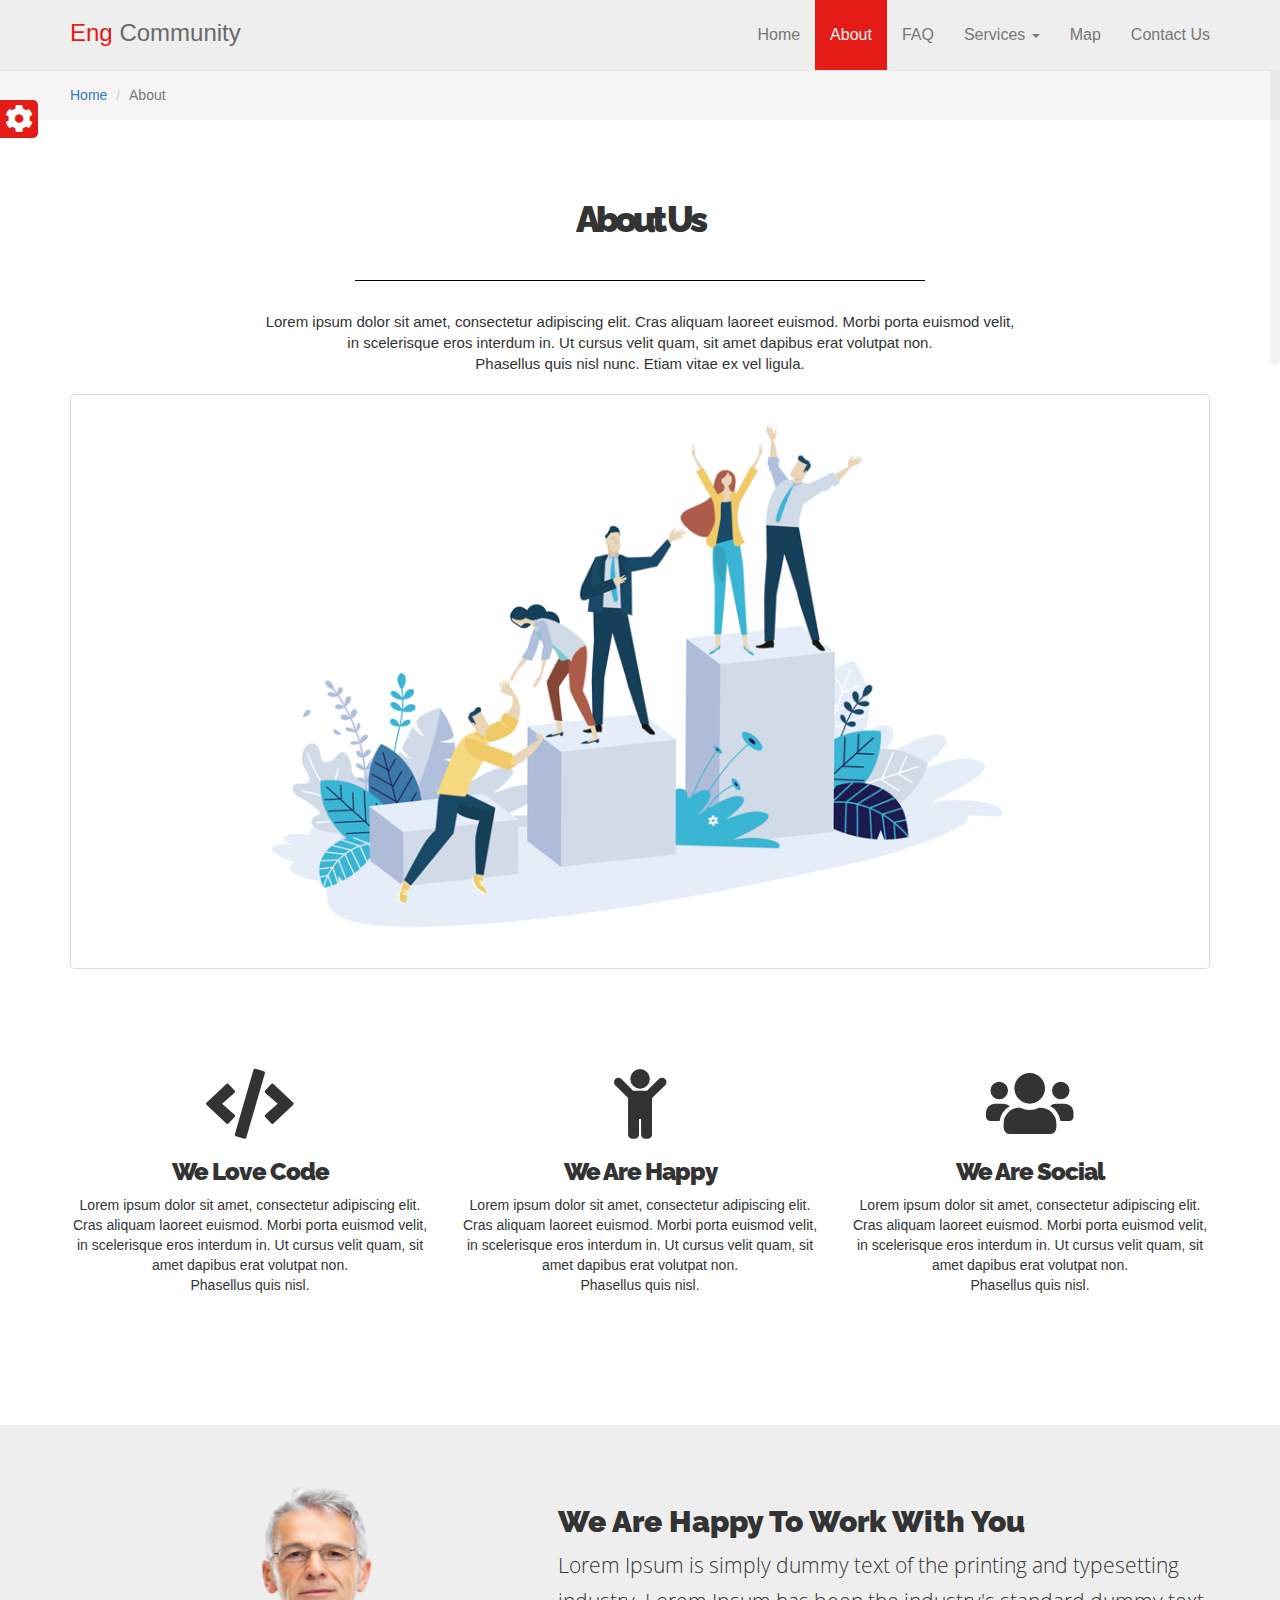
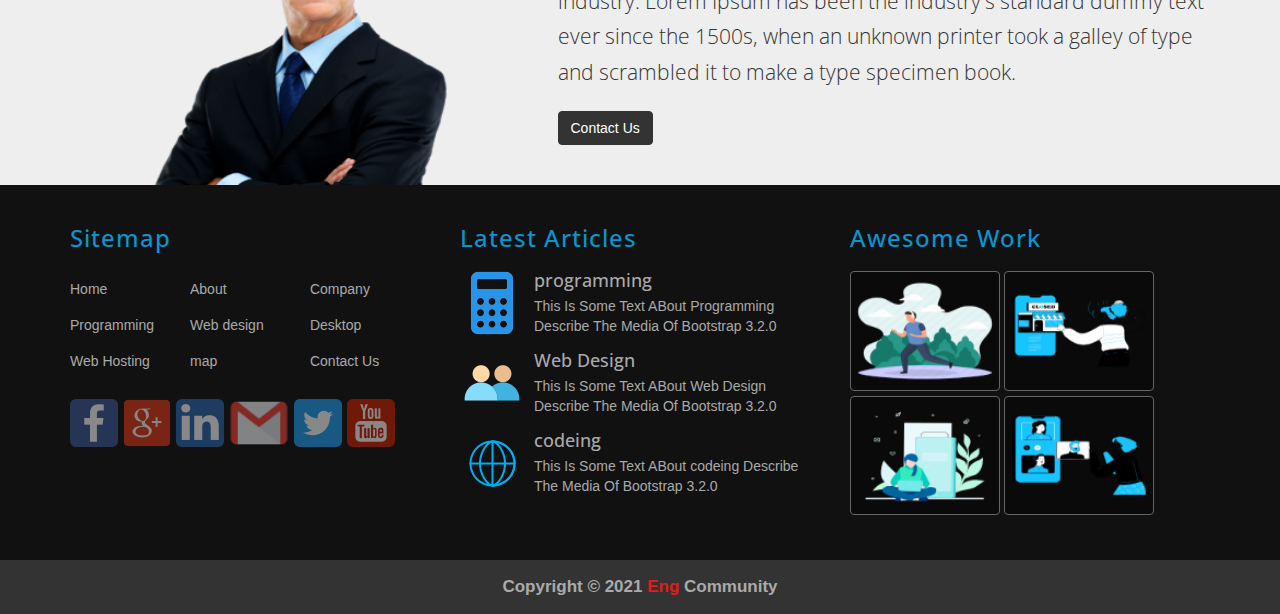
==== about.html @ 8dd9a9fb "Added All Files for dsiegn" ====
<!DOCTYPE html>
<html lang="en">

<head>
    <meta charset="UTF-8">
    <meta http-equiv="X-UA-Compatible" content="IE=edge">
    <meta name="viewport" content="width=device-width, initial-scale=1.0">
    <link rel="stylesheet" href="css/bootstrap.css">
    <link rel="stylesheet" href="css/all.min.css">
    <link rel="stylesheet" href="css/style.css">
    <link rel="stylesheet" href="css/pages.css">
    <link rel="stylesheet" href="css/media.css">
    <link rel="stylesheet" href="css/default-theme.css">
    <link rel="stylesheet" href="https://fonts.googleapis.com/css2?family=Amiri&family=Open+Sans:wght@300;400;700&display=swap">
    <link href="https://fonts.googleapis.com/css2?family=Amiri&family=Open+Sans:wght@300;400;700&family=Raleway:wght@400;800&display=swap" rel="stylesheet">

    <link rel="icon" href="images/icon/01.png">
    <!--[if It IE 9]>
        <script src="js/html5shiv.min.js"></script>
        <script src="js/respond.min.js"></script>
    <![endif]-->
    <title>Eng... About</title>
</head>

<body>
    <!-- Start Section Tool Box -->
    <section class="option-box">
        <div class="color-option">
            <h4>Color Option</h4>
            <ul class="list-unstyled">
                <li data-value="css/default-theme.css"></li>
                <li data-value="css/theme-1.css"></li>
                <li data-value="css/theme-2.css"></li>
                <li data-value="css/theme-3.css"></li>
                <li data-value="css/theme-4.css"></li>

            </ul>
        </div>
        <i class="fas fa-cog fa-2x cog-edit"></i>
    </section>
    <!-- End Section Tool Box -->

    <!-- Start Navbar -->
    <nav class="navbar navbar-default navbar-fixed-top">
        <div class="container">
            <!-- Brand and toggle get grouped for better mobile display -->
            <div class="navbar-header">
                <button type="button" class="navbar-toggle collapsed" data-toggle="collapse" data-target="#bs-example-navbar-collapse-1" aria-expanded="false">
                <span class="sr-only">Toggle navigation</span>
                <span class="icon-bar"></span>
                <span class="icon-bar"></span>
                <span class="icon-bar"></span>
            </button>
                <a class="navbar-brand " href="#"><span class="spn-navbar"> Eng </span> Community</a>
            </div>
            <!-- Collect the nav links, forms, and other content for toggling -->
            <div class="collapse navbar-collapse" id="bs-example-navbar-collapse-1">
                <ul class="nav navbar-nav navbar-right">
                    <li><a href="file:///D:/Examples/Temblet%202/bootstrap/index.html">Home<span class="sr-only">(current)</span></a></li>
                    <li class="active"><a href="file:///D:/Examples/Temblet%202/bootstrap/about.html">About</a></li>
                    <li><a href="file:///D:/Examples/Temblet%202/bootstrap/FAQ.html">FAQ</a></li>
                    <li class="dropdown">
                        <a href="#" class="dropdown-toggle" data-toggle="dropdown" role="button" aria-haspopup="true" aria-expanded="false">Services <span class="caret"></span></a>
                        <ul class="dropdown-menu">
                            <li><a href="#">Programming</a></li>
                            <li><a href="#">Web Design</a></li>
                            <li><a href="#">Desktop</a></li>
                            <li role="separator" class="divider"></li>
                            <li><a href="#">Web Hosting</a></li>
                        </ul>
                    </li>
                    <li><a href="#">Map</a></li>
                    <li><a href="#">Contact Us</a></li>
                </ul>
            </div>
        </div>
    </nav>
    <!-- End Navbar -->

    <!-- Start Bread Crumb -->
    <section class="bread-holder">
        <div class="container">
            <ol class="breadcrumb">
                <li><a href="file:///D:/Learn%20Programing/Learn/bootstrap/index.html">Home</a></li>
                <li class="active">About</li>
            </ol>
        </div>
    </section>
    <!-- End Bread Crumb -->

    <!-- Start About Us  -->
    <section class="about-us text-center">
        <div class="container">
            <h1>About Us</h1>
            <div class="hr-a text-center"></div>
            <p class="lead"> Lorem ipsum dolor sit amet, consectetur adipiscing elit. Cras aliquam laoreet euismod. Morbi porta euismod velit, <br> in scelerisque eros interdum in. Ut cursus velit quam, sit amet dapibus erat volutpat non. <br> Phasellus quis nisl nunc.
                Etiam vitae ex vel ligula.</p>
            <img class="img-thumbnail" src="images/team.png" alt="team">
        </div>
    </section>
    <!-- End About Us  -->

    <!-- Strat About Us Features -->
    <section class="about-features text-center">
        <div class="container">
            <div class="row">
                <div class="col-sm-4">
                    <i class="fa fa-code fa-5x"></i>
                    <h3>We Love Code</h3>
                    <p>Lorem ipsum dolor sit amet, consectetur adipiscing elit. Cras aliquam laoreet euismod. Morbi porta euismod velit, in scelerisque eros interdum in. Ut cursus velit quam, sit amet dapibus erat volutpat non. <br> Phasellus quis nisl.</p>
                </div>
                <div class="col-sm-4">
                    <i class="fa fa-child fa-5x"></i>
                    <h3>We Are Happy</h3>
                    <p>Lorem ipsum dolor sit amet, consectetur adipiscing elit. Cras aliquam laoreet euismod. Morbi porta euismod velit, in scelerisque eros interdum in. Ut cursus velit quam, sit amet dapibus erat volutpat non. <br> Phasellus quis nisl.</p>
                </div>
                <div class="col-sm-4">
                    <i class="fa fa-users fa-5x"></i>
                    <h3>We Are Social</h3>
                    <p>Lorem ipsum dolor sit amet, consectetur adipiscing elit. Cras aliquam laoreet euismod. Morbi porta euismod velit, in scelerisque eros interdum in. Ut cursus velit quam, sit amet dapibus erat volutpat non. <br> Phasellus quis nisl.</p>
                </div>
            </div>
        </div>
    </section>
    <!-- End About Us Features -->

    <!-- Start About CEO -->
    <section class="about-ceo">
        <div class="container">
            <div class="row">
                <div class="col-sm-5">
                    <img class="img-responsive center-block" src="images/ceo.png" alt="CEO">
                </div>
                <div class="col-sm-7">
                    <h2>We Are Happy To Work With You</h2>
                    <p class="lead">Lorem Ipsum is simply dummy text of the printing and typesetting industry. Lorem Ipsum has been the industry's standard dummy text ever since the 1500s, when an unknown printer took a galley of type and scrambled it to make a type
                        specimen book. </p>
                    <a href="#" class="btn btn-primary">Contact Us</a>
                </div>
            </div>
        </div>
    </section>
    <!-- Start About CEO -->

    <!-- Start Section Footer -->
    <section class="footer">
        <div class="container">
            <div class="row">
                <div class="col-lg-4 col-md-6">
                    <h3>Sitemap</h3>
                    <ul class="list-unstyled three-columns">
                        <li>
                            <a href="#">Home</a>
                        </li>
                        <li>
                            <a href="#">About</a>
                        </li>
                        <li>
                            <a href="#">Company</a>
                        </li>
                        <li>
                            <a href="#">Programming</a>
                        </li>
                        <li>
                            <a href="#">Web design</a>
                        </li>
                        <li>
                            <a href="#">Desktop</a>
                        </li>
                        <li>
                            <a href="#">Web Hosting</a>
                        </li>
                        <li>
                            <a href="#">map</a>
                        </li>
                        <li>
                            <a href="#">Contact Us</a>
                        </li>
                    </ul>
                    <ul class="list-unstyled social-list">
                        <li><img src="images/images-socal/facebook-48.png" alt="facebook"></li>
                        <li><img src="images/images-socal/googleplus-48.png" alt="googleplus"></li>
                        <li><img src="images/images-socal/linkedin-48.png" alt="linkedin"></li>
                        <li><img src="images/images-socal/email-48.png" class="email" alt="email"></li>
                        <li><img src="images/images-socal/twitter-48.png" alt="twitter"></li>
                        <li><img src="images/images-socal/youtube-48.png" alt="youtube"></li>
                    </ul>
                </div>
                <div class="col-lg-4 col-md-6">
                    <h3>Latest Articles</h3>
                    <div class="media">
                        <a class="pull-left" href="#">
                            <img class="media-opject" src="images/icon-Latest/01.png" alt="image 1">
                        </a>
                        <div class="media-body">
                            <h4 class="media-heading">
                                programming
                            </h4>
                            This Is Some Text ABout Programming Describe The Media Of Bootstrap 3.2.0
                        </div>
                    </div>
                    <div class="media">
                        <a class="pull-left" href="#">
                            <img class="media-opject" src="images/icon-Latest/03.png" alt="image 3">
                        </a>
                        <div class="media-body">
                            <h4 class="media-heading">
                                Web Design
                            </h4>
                            This Is Some Text ABout Web Design Describe The Media Of Bootstrap 3.2.0
                        </div>
                    </div>
                    <div class="media">
                        <a class="pull-left" href="#">
                            <img class="media-opject" src="images/icon-Latest/02.png" alt="image 2">
                        </a>
                        <div class="media-body">
                            <h4 class="media-heading">
                                codeing
                            </h4>
                            This Is Some Text ABout codeing Describe The Media Of Bootstrap 3.2.0
                        </div>
                    </div>
                </div>

                <div class="col-lg-4 col-md-12 awesome-edit">
                    <h3>Awesome Work</h3>
                    <img class="img-thumbnail" src="images/work/1.png" alt="">
                    <img class="img-thumbnail" src="images/work/2.png" alt="">
                    <img class="img-thumbnail" src="images/work/3.png" alt="">
                    <img class="img-thumbnail" src="images/work/4.png" alt="">
                </div>
            </div>
        </div>
        <div class="copy-right text-center">
            Copyright &copy; 2021 <span>Eng</span> Community
        </div>
    </section>
    <!-- End Section Footer -->



    <!-- Start Scroll To Top -->
    <div id="scroll">
        <i class="fas fa-arrow-up fa-2x edit"></i>
    </div>
    <!-- End Scroll To Top -->
    <script src="js/jquery-3.6.0.min.js"></script>
    <script src="js/bootstrap.min.js"></script>
    <script src="js/pluguins.js"></script>
    <script src="js/jquery.nicescroll.min.js"></script>


</body>

</html>
---- css/style.css ----
:root {
    --main-color: #333;
}

body {
    padding-top: 70px;
    /* background-color: #000; */
    overflow: hidden
}

#mySlide .img-responsive {
    width: 100%;
    height: 710px;
}


/*********** Start Overriding Bootstrap ****************/


/* Start Section Tool Box */

.option-box {
    position: fixed;
    left: 0;
    top: 100px;
    z-index: 333;
}

.option-box .color-option {
    background-color: #DDD;
    float: left;
    width: 160px;
    padding: 10px;
    display: none;
}

.option-box .color-option ul li {
    width: 20px;
    height: 20px;
    display: inline-block;
    margin-right: 2px;
    cursor: pointer;
    border-radius: 25%;
}

.option-box .cog-edit {
    background-color: #333;
    color: #FFF;
    padding: 5px;
    cursor: pointer;
    border-radius: 0 5px 5px 0;
}


/* End Section Tool Box */


/* Start Section Navbar */

.navbar-default {
    background-color: #eee;
    border-color: #e7e7e7;
}


/* Main Navbar */

.navbar {
    min-height: 70px;
}


/* Active Link */

.navbar-default .navbar-nav>.active>a,
.navbar-default .navbar-nav>.active>a:hover,
.navbar-default .navbar-nav>.active>a:focus {
    color: #f3f3f3;
    background-color: #9e9e9e;
    font-size: 16px;
}


/* navbar links */

.navbar-nav>li>a {
    padding-top: 25px;
    padding-bottom: 25px;
    font-size: 16px;
}


/* navbar brand */

.navbar-default .navbar-brand {
    color: dimgray;
    font-size: 24px;
    line-height: 35px;
}

.navbar-default .navbar-brand:hover {
    color: var(--main-color);
}


/* dropdown-menu */

.dropdown-menu {
    background-color: #eee;
    border-top: 3px solid #c2c1c1;
}

.dropdown-menu .divider {
    background-color: #ccc;
}

.dropdown-menu>li>a {
    color: #555;
    padding: 6px 20px;
    transition: .7s;
}

.dropdown-menu>li>a:hover,
.dropdown-menu>li>a:focus {
    padding-left: 30px;
    background-color: #fbfbfb;
}

.navbar-right .dropdown-menu {
    left: 0;
    right: auto;
    min-width: 170px;
}


/* navbar-toggle in Mobile */

.navbar-toggle {
    margin-top: 17px;
}


/* End Section Navbar */


/* carousel-caption */

.carousel-caption {
    bottom: 25%;
    background-color: rgb(238 238 238 / 30%);
    border-radius: 50px;
    padding-left: 20px;
    padding-right: 20px;
}

.carousel-caption p {
    color: #222;
    /* font-family: arial, tahoma; */
}


/* carousel-indicators li */

.carousel-indicators {
    bottom: 0;
}

.carousel-indicators li {
    border: 2px solid #ddd;
    width: 12px;
    height: 12px;
}

.carousel-indicators .active {
    width: 14px;
    height: 14px;
}

.glyphicon-heart:before {
    color: #F00;
}

.glyphicon-eye-open:before {
    color: #000;
}

.glyphicon-user:before {
    color: #03a9f4;
}

.glyphicon-ok:before {
    color: #009688;
}


/*********** End Overriding Bootstrap ****************/


/* Start Section About */

.about {
    padding-top: 60px;
    padding-bottom: 60px;
    background-color: #FFF;
}

.about .lead {
    color: #888;
    font-size: 20px;
}

.about h1 {
    font-weight: bold;
    /* font-family: Arial, Helvetica, sans-serif; */
    font-size: 30px;
}


/* End Section About */


/* Start Section Features */

.Features {
    background-color: #EEE;
    padding-bottom: 55px;
    padding-top: 55px;
}

.Features .feat {
    margin-bottom: 30px;
}

.Features h1 {
    margin-bottom: 50px;
}

.Features .feat p {
    line-height: 2em;
}

.Features .feat span.glyphicon {
    font-size: 24px;
    color: #777;
}


/* End Section Features */


/*  Start carousel Testimonials */

.testimonials {
    padding-top: 50px;
    padding-bottom: 50px;
    background-color: #FFF;
}

.testimonials h1 {
    margin-bottom: 25px;
    font-weight: bold;
    /* font-family: Arial, Helvetica, sans-serif; */
}

.testimonials .lead {
    line-height: 1.7em;
    margin-bottom: 10px;
}

.testimonials span {
    font-size: 18px;
    font-weight: bold;
}

.testimonials h1 .spn {
    font-size: 40px;
    font-weight: bold;
}

.testimonials .carousel-inner {
    min-height: 140px;
}

.testimonials .carousel-indicators {
    position: static;
    width: 100%;
    margin-left: auto;
    padding-top: 20px;
}

.testimonials .carousel-indicators li {
    text-indent: 0;
    margin: 5px;
    width: 80px;
    height: 80px;
    opacity: .5;
    transition: all .7s ease;
    border: 3px solid #FFF;
    border-radius: 50%;
    overflow: hidden;
}

.testimonials .carousel-indicators li.active {
    opacity: 1;
    background: none;
    border-radius: 50%;
    width: 80px;
    height: 80px;
}

.testimonials .carousel-indicators li img {
    max-width: 100%;
    border-radius: 50%;
}


/*  End carousel Testimonials */


/* Start Section Price Table */

.price-table {
    padding-top: 50px;
    padding-bottom: 50px;
    background-color: #EEE;
    overflow: hidden;
}

.price-table h1 {
    margin-bottom: 50px;
    font-weight: bold;
    /* font-family: Arial, Helvetica, sans-serif; */
    font-size: 30px;
}

.price-table .price-box {
    background-color: #FFF;
    padding: 10px;
    border: 1px solid #DDD;
    border-radius: 5px;
    margin-bottom: 10px;
    height: 400px;
}

.price-table .price-box h3 {
    margin: 5px 0 15px;
}

.price-box img {
    width: 300px;
    height: 260px;
    max-width: 100%;
}

.price-table .price-box p {
    font-size: 30px;
    margin-top: 20px;
    margin-bottom: 10px;
    color: var(--main-color);
    width: 100px;
    height: 100px;
    background-color: #f3f3f3;
    border-radius: 50%;
    line-height: 100px;
    transition: .7s;
    border: 2px solid #FFF;
}

.price-table .price-box:hover p {
    transform: scale(1.1, 1.1) rotate(360deg);
    border: 2px solid #DDD;
}

.price-table .price-box ul {
    line-height: 2em;
    font-size: 14px;
}

.price-table .price-box a {
    margin-bottom: 8px;
}


/* End Section Price Table */


/* Start Our Team */

.our-team {
    background: url("../images/our-team/09.jpg") no-repeat center center fixed;
    min-height: 600px;
    width: 100%;
    background-size: cover;
}

.our-team h1 {
    margin-bottom: 50px;
    font-weight: bold;
    /* font-family: Arial, Helvetica, sans-serif; */
    font-size: 30px;
    color: #DDD;
}

.team-overlay {
    background-color: rgba(3, 3, 3, .4);
    min-height: 600px;
    padding-top: 40px;
    padding-bottom: 40px;
}

.our-team .team-overlay .person {
    padding-bottom: 30px;
    padding-top: 30px;
}

.our-team .person img {
    width: 200px;
    height: 200px;
}

.our-team .person h3 {
    color: #FFF;
}

.our-team .person {
    background-color: rgb(221 221 221 / 50%);
    border-radius: 10px;
    margin-bottom: 30px;
}

.our-team .person:hover {
    background-color: rgb(221 221 221 / 70%);
    transform: rotate(1deg);
}

.our-team .person p {
    color: #222;
    font-size: 15px;
}


/* Start Icon */

.fa-facebook:before {
    color: #1877f2;
}

.fa-twitter:before {
    color: rgb(29, 155, 240);
}

.fa-youtube:before {
    color: #f00;
}

.fa-google-plus:before {
    color: #f00;
}


/* End Icon */


/* End Our Team */


/* Start Section Subscribe */

.subscribe {
    padding-top: 20px;
    padding-bottom: 60px;
    background-color: #EEE;
}

.subscribe h1 {
    font-size: 33px;
}

.edit-me {
    margin-right: 4px;
}


/* End Section Subscribe */


/* Start Section Statistics */

.statistics {
    background: url("../images/our-team/08.jpg") no-repeat center center fixed;
    background-size: cover;
    width: 100%;
    min-height: 200px;
}

.statistics .stats-overlay {
    background-color: rgba(3, 3, 3, .8);
    width: 100%;
    min-height: 300px;
    padding-top: 40px;
    padding-bottom: 40px;
    color: #FFF;
}

.statistics h1 {
    margin-bottom: 50px;
    font-weight: bold;
    /* font-family: Arial, Helvetica, sans-serif; */
    font-size: 30px;
    color: #b6b5b5;
}

.statistics .stats {
    margin-bottom: 40px;
    transition: all .5s ease-in-out;
    color: #b6b5b5;
}

.statistics .stats:hover {
    color: #FFF;
}

.statistics p {
    font-size: 50px;
    font-weight: 600;
    /* font-family: Arial; */
    margin-bottom: 0;
}

.statistics span {
    font-size: 18px;
    font-family: Arial, Helvetica, sans-serif;
}

.statistics .stats-overlay h1 span {
    color: #009688;
    font-weight: bold;
    font-family: Arial, Helvetica, sans-serif;
    font-size: 30px;
}


/* End Section Statistics */


/* Start Section Our Skills */

.skills-section {
    padding-top: 30px;
    padding-bottom: 50px;
    background-color: #DDD;
}

.skills-section h1 {
    margin-bottom: 50px;
}

.skills-section h3 {
    margin-top: 0;
    font-weight: bold;
    /* font-family: Arial, Helvetica, sans-serif; */
}

.skills-section h3 span {
    color: #009688;
}

.skills-section .progress {
    height: 35px;
}

.skills-section .progress .progress-bar {
    line-height: 35px;
    font-size: 15px;
    font-weight: bold;
    text-align: left;
    text-indent: 10px;
}

.skills-section .skills {
    margin-bottom: 50px;
}


/* End Section Our Skills */


/* Start Contact Us */

.contact-us {
    background: url("../images/contact\ us.02.jpg") no-repeat center center fixed;
    background-size: cover;
    width: 100%;
    min-height: 400px;
}

.contact-us .cont-overlay {
    background-color: rgba(3, 3, 3, .8);
    width: 100%;
    min-height: 400px;
    padding-top: 40px;
    padding-bottom: 40px;
    color: #FFF;
}

.contact-us p {
    margin-bottom: 50px;
}

.contact-us p span {
    color: #009688;
}

.contact-us textarea {
    height: 108px
}

.fa-headphones:before {
    color: #9e9e9e;
}


/* Dark Mode */

.contact-us input[type="text"],
.contact-us textarea {
    background-color: rgba(82, 78, 78, 0.5);
    border: none;
    color: #DDD;
}


/* End Contact Us */


/* Start Section Clients */

.clients {
    background-color: #DDD;
    padding-top: 20px;
    padding-bottom: 20px;
    padding-left: 70px;
}

.clients img {
    opacity: .6;
    border-radius: 25%;
    margin-top: 20px;
    margin-bottom: 20px;
    transition: all .5s ease-in-out;
}

.clients img:hover {
    opacity: 1;
}


/* End Section Clients */


/* Start Section Footer */

.footer {
    background-color: #111;
    color: #AAA;
    padding-top: 10px;
}

.footer a {
    color: #AAA;
    text-decoration: none;
}

.footer a:hover {
    color: #FFF;
}

.footer h3 {
    color: #0895D1;
    letter-spacing: 1px;
    margin: 30px 0 20px;
}

.footer .three-columns {
    overflow: hidden;
}

.footer .three-columns li {
    width: 33.3333%;
    float: left;
    padding: 8px 0;
}

.footer .social-list {
    overflow: hidden;
    margin: 20px 0 10px;
}

.footer .social-list li {
    float: left;
    margin-right: 5px;
    opacity: .5;
    transition: all .5s ease-in-out;
}

.footer .social-list li:hover {
    opacity: 1;
}

.email {
    margin-top: -6px;
    width: 60px;
}

.footer .img-thumbnail {
    background-color: rgba(0, 0, 0, 0.4);
    width: 150px;
    border: 1px solid #666;
    margin-bottom: 5px;
}

.footer .copy-right {
    background-color: #333;
    color: #AAA;
    font-size: 17px;
    font-weight: bold;
    margin-top: 40px;
    padding: 15px 0;
    /* font-family: 'Times New Roman', Times, serif; */
}

h1,
h2,
h3,
h4,
h5,
h6,
.lead {
    font-family: 'Open Sans';
}


/* End Section Footer */


/* Start Carousel From Mobile */

.caro-info {
    position: static;
    width: 100%;
    margin-left: auto;
    padding-top: 60px;
}

.carosel-info .lead {
    width: 100%;
    height: 155px;
}

.carosel-info h2 span {
    color: #E41B17;
    font-weight: bold;
    font-family: 'Open Sans';
}

.carosel-info h2 {
    font-weight: bold;
}

.caro-info h2 {
    border: 2px solid #999;
}

.caro-info .active {
    background-color: #777;
}

.carosel-info h3 {
    color: #444;
}

.carosel-info h3 span {
    color: #f00;
}


/* End Carousel From Mobile */


/* Start Loading section */

.loading-overlay {
    width: 100%;
    height: 100%;
    position: fixed;
    top: 0;
    left: 0;
    background-color: #2c3e50;
    z-index: 99999999;
}

.loading-overlay h3 {
    color: #FFF;
    position: absolute;
    top: 55%;
    left: 50.5%;
    transform: translate(-50%, -50%);
}

.sk-cube-grid {
    width: 60px;
    height: 60px;
    /* margin: 300px auto; */
    position: absolute;
    top: 50%;
    left: 50%;
    transform: translate(-50%, -50%);
}

.sk-cube-grid .sk-cube {
    width: 33%;
    height: 33%;
    background-color: #FFF;
    float: left;
    -webkit-animation: sk-cubeGridScaleDelay 1.3s infinite ease-in-out;
    animation: sk-cubeGridScaleDelay 1.3s infinite ease-in-out;
}

.sk-cube-grid .sk-cube1 {
    -webkit-animation-delay: 0.2s;
    animation-delay: 0.2s;
}

.sk-cube-grid .sk-cube2 {
    -webkit-animation-delay: 0.3s;
    animation-delay: 0.3s;
}

.sk-cube-grid .sk-cube3 {
    -webkit-animation-delay: 0.4s;
    animation-delay: 0.4s;
}

.sk-cube-grid .sk-cube4 {
    -webkit-animation-delay: 0.1s;
    animation-delay: 0.1s;
}

.sk-cube-grid .sk-cube5 {
    -webkit-animation-delay: 0.2s;
    animation-delay: 0.2s;
}

.sk-cube-grid .sk-cube6 {
    -webkit-animation-delay: 0.3s;
    animation-delay: 0.3s;
}

.sk-cube-grid .sk-cube7 {
    -webkit-animation-delay: 0s;
    animation-delay: 0s;
}

.sk-cube-grid .sk-cube8 {
    -webkit-animation-delay: 0.1s;
    animation-delay: 0.1s;
}

.sk-cube-grid .sk-cube9 {
    -webkit-animation-delay: 0.2s;
    animation-delay: 0.2s;
}

@-webkit-keyframes sk-cubeGridScaleDelay {
    0%,
    70%,
    100% {
        -webkit-transform: scale3D(1, 1, 1);
        transform: scale3D(1, 1, 1);
    }
    35% {
        -webkit-transform: scale3D(0, 0, 1);
        transform: scale3D(0, 0, 1);
    }
}

@keyframes sk-cubeGridScaleDelay {
    0%,
    70%,
    100% {
        -webkit-transform: scale3D(1, 1, 1);
        transform: scale3D(1, 1, 1);
    }
    35% {
        -webkit-transform: scale3D(0, 0, 1);
        transform: scale3D(0, 0, 1);
    }
}


/* End Loading section */


/* Start Scroll To Top */

#scroll {
    width: 40px;
    height: 30px;
    background-color: #888;
    text-align: center;
    color: #DDD;
    position: fixed;
    bottom: 104px;
    right: 15px;
    cursor: pointer;
    border-radius: 5px;
    z-index: 999999;
    display: none;
}


/* End Scroll To Top */
---- css/pages.css ----
/* Start About Us */

.bread-holder {
    background-color: #f5f5f5;
}

.breadcrumb {
    margin: 0;
    padding: 15px 0;
    background-color: #f5f5f5;
}

.about-us {
    padding: 0 0 100px;
}

.about-us h1 {
    font-family: 'Raleway', sans-serif;
    font-weight: 900;
    letter-spacing: -4px;
    padding: 60px 0;
}

.about-us .hr-a {
    width: 50%;
    height: 1px;
    background-color: #000;
    color: blue;
    position: relative;
    bottom: 30px;
    left: 25%;
}

.about-us p {
    font-family: Arial, Helvetica, sans-serif;
    font-size: 15px;
}

.about-features {
    padding: 0 0 100px;
}

.about-features h3 {
    font-family: 'Raleway', sans-serif;
    font-weight: 900;
    letter-spacing: -1px;
}

.about-features p {
    padding-bottom: 20px;
}

.about-ceo {
    background-color: #EEE;
    padding-top: 60px;
}

.about-ceo h2 {
    font-family: 'Raleway', sans-serif;
    font-weight: 900;
}

.about-ceo img {
    width: 300px;
    height: 300px;
}

.about-ceo .lead {
    line-height: 1.7;
}

.about-ceo .btn-primary {
    background-color: #333;
    border-color: #333;
    display: inline-block;
    margin-bottom: 30px;
}


/* End About Us */


/* Start FAQ  */

.faq {
    padding: 40px 0;
}

.faq h1 {
    font-family: 'Raleway', sans-serif;
    font-weight: 900;
    letter-spacing: -2px;
    font-size: 50px;
}

.faq h1~hr {
    width: 50%;
}

.faq .hr-a {
    width: 40%;
    height: .5px;
    background-color: #000;
    color: blue;
    position: relative;
    bottom: 30px;
    left: 30%;
}

.faq-question .panel-heading {
    padding: 20px 15px;
}

.faq-question .panel-heading a {
    text-decoration: none;
    font-size: 18px;
    font-weight: bold;
    font-family: Arial, Helvetica, sans-serif;
}

.faq-question .panel-body {
    font-size: 14px;
    text-align: center;
    color: #FFF;
    padding: 25px;
    background-color: #222;
}

.faq-question .panel-heading a:after {
    font-family: "Glyphicons Halflings";
    content: "\e114";
    float: right;
    color: #333;
}

.faq-question .panel-heading a.collapsed:after {
    font-family: "Glyphicons Halflings";
    content: "\e080";
    float: right;
    color: #777;
}

.faq-question .panel-heading>a:after {
    font-family: "Glyphicons Halflings";
    content: "\e114";
    float: right;
    color: #333;
}


/* End FAQ  */
---- css/media.css ----
/*Small Devices => Landscape Phones*/

@media (max-width:576px) {
    /* Start clients */
    .clients img {
        width: 100px;
        position: relative;
        left: 18px;
    }
    .clients {
        padding-left: 20px;
    }
    /* End clients */
    /* Start Footer */
    .footer .img-thumbnail {
        width: 35%;
    }
    .footer .copy-right {
        font-size: 12px;
    }
    .awesome-edit {
        text-align: center;
    }
    /* End Footer */
    /* Start Navbar */
    .navbar {
        min-height: 50px;
    }
    .navbar-nav>li>a {
        padding-top: 10px;
        padding-bottom: 10px;
    }
    .navbar-fixed-top .navbar-collapse,
    .navbar-fixed-bottom .navbar-collapse {
        max-height: none;
    }
    /* End Navbar */
    /* Start Subscribe */
    .btn-danger {
        margin-top: 5px;
    }
    /* End Subscribe */
    /* Start Team info */
    .team-info .btn-edit {
        display: block;
        width: 100%;
    }
    /* End Team info */
    /* Start Testimonials Carouse*/
    .testimonials .carousel-indicators li {
        width: 65px;
        height: 65px;
    }
    .testimonials .carousel-indicators li.active {
        width: 65px;
        height: 65px;
    }
    /* End Testimonials Carousel */
    .our-team h1 {
        font-size: 27px;
    }
    .carosel-info .lead {
        height: 190px;
    }
}


/* Tablets Screen*/

@media (min-width:577px)and (max-width:767px) {
    /* Start clients */
    .clients {
        padding-left: 10px;
    }
    .clients img {
        position: relative;
        left: 45px;
    }
    /* End clients */
    /* Start Footer */
    .footer .img-thumbnail {
        width: 235px;
    }
    .awesome-edit {
        text-align: center;
    }
    /* End Footer */
    /* Start Navbar */
    .navbar-nav>li>a {
        padding-top: 10px;
        padding-bottom: 10px;
    }
    .navbar-fixed-top .navbar-collapse,
    .navbar-fixed-bottom .navbar-collapse {
        max-height: none;
    }
    /* End Navbar */
    /* Start Subscribe */
    .btn-danger {
        margin-top: 5px;
    }
    /* End Subscribe */
    /* Start Testimonials Carouse*/
    .testimonials .carousel-indicators li {
        width: 65px;
        height: 65px;
    }
    .testimonials .carousel-indicators li.active {
        width: 65px;
        height: 65px;
    }
    /* End Testimonials Carousel */
    .our-team h1 {
        font-size: 27px;
    }
    .carosel-info .lead {
        height: 190px;
    }
}


/* Small Screen */

@media (min-width:767px) and (max-width:991px) {
    /* Start clients */
    .clients {
        padding-left: 16px;
    }
    .clients img {
        position: relative;
        left: 35px;
    }
    /* End clients */
}


/* Medium Screen  */

@media (min-width:992px) and (max-width:1199px) {
    /* Start clients */
    .clients {
        padding-left: 10px;
    }
    /* End clients */
}


/* Large Screen  */

@media (min-width:120px) {}
---- css/default-theme.css ----
.spn-navbar,
.about h1 span,
.testimonials h1 .spn,
.price-table span,
.our-team h1 span,
.our-team .person h3 span,
.skills-section h1 span,
.contact-us h1 span,
.footer .copy-right span,
.carousel-caption h1 {
    color: #E41B17;
}

.carousel-indicators .active {
    background-color: #E41B17;
}

.option-box .color-option {
    border: 3px solid #E41B17;
}

.option-box .cog-edit {
    background-color: #E41B17;
}

.testimonials .carousel-indicators li.active {
    border: 3px solid #E41B17;
}

.testimonials span {
    color: #E41B17;
}

.navbar-default .navbar-nav>.active>a,
.navbar-default .navbar-nav>.active>a:hover,
.navbar-default .navbar-nav>.active>a:focus,
#scroll {
    background-color: #E41B17;
}

#scroll:hover {
    background-color: #ff0400;
}
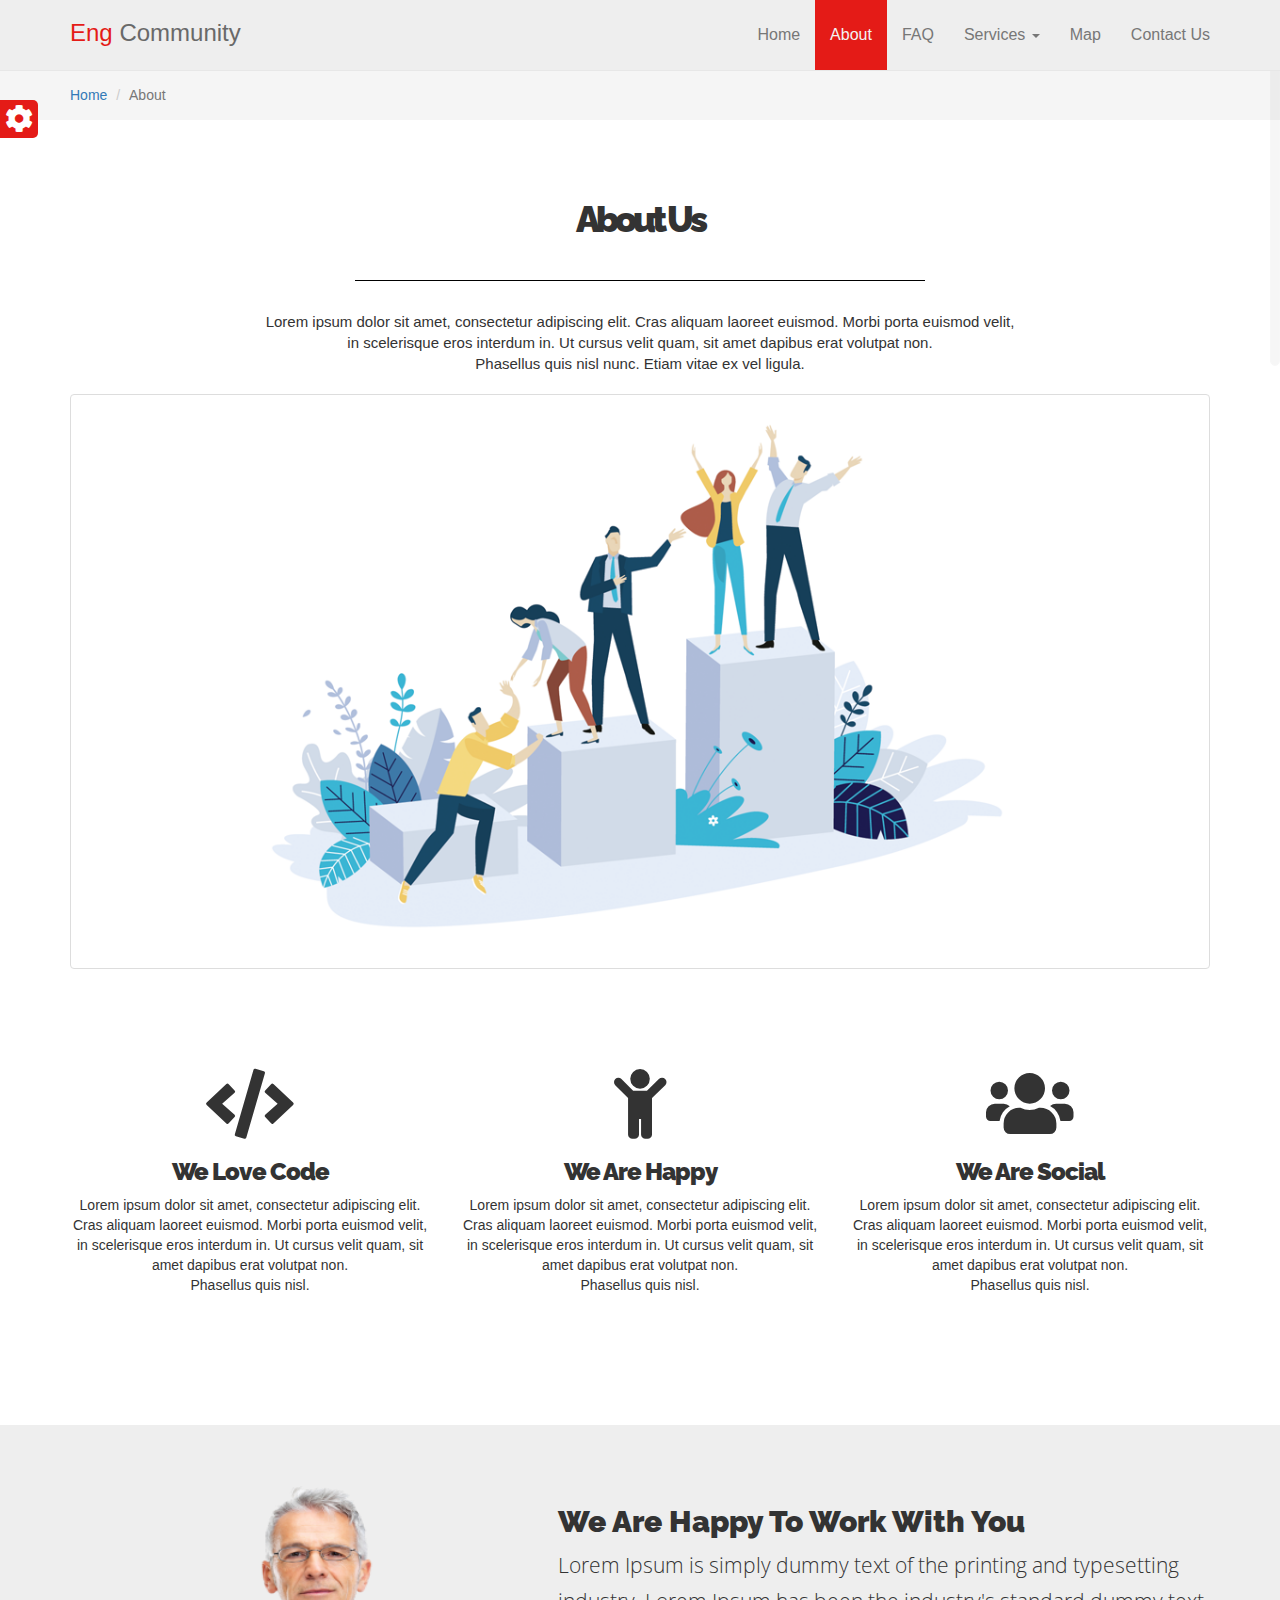
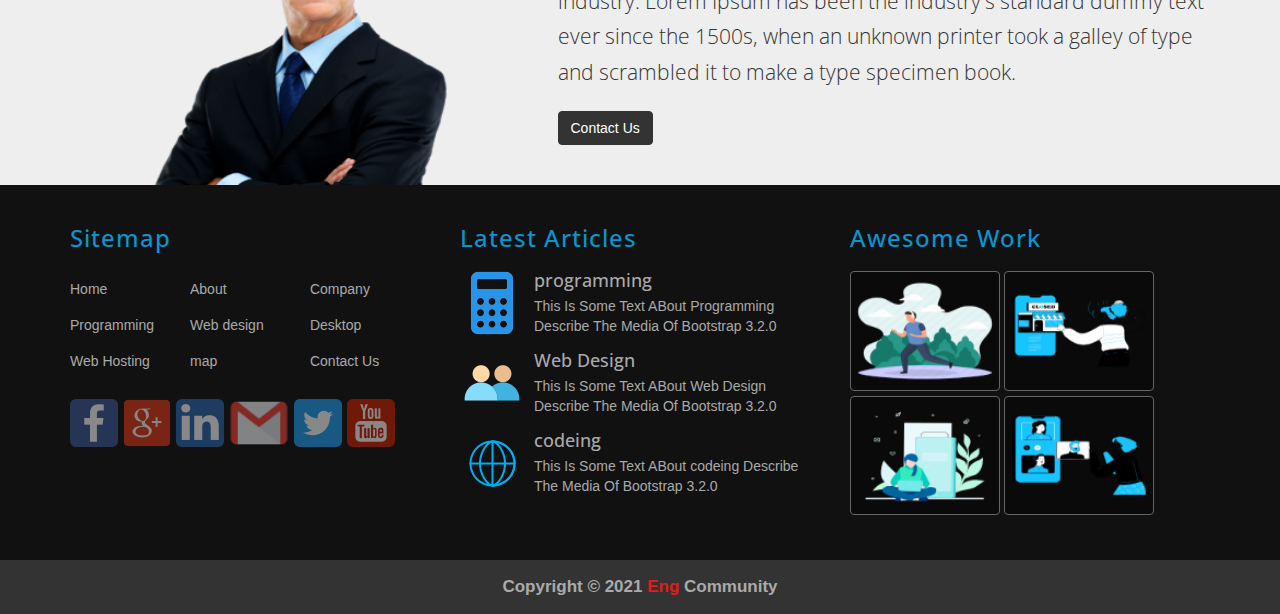
==== commit 8d985806: "Update about.html" ====
--- a/about.html
+++ b/about.html
@@ -56,9 +56,9 @@
             <!-- Collect the nav links, forms, and other content for toggling -->
             <div class="collapse navbar-collapse" id="bs-example-navbar-collapse-1">
                 <ul class="nav navbar-nav navbar-right">
-                    <li><a href="file:///D:/Examples/Temblet%202/bootstrap/index.html">Home<span class="sr-only">(current)</span></a></li>
-                    <li class="active"><a href="file:///D:/Examples/Temblet%202/bootstrap/about.html">About</a></li>
-                    <li><a href="file:///D:/Examples/Temblet%202/bootstrap/FAQ.html">FAQ</a></li>
+                    <li><a href="https://yasser-alnajjar.github.io/Eng-Community/">Home<span class="sr-only">(current)</span></a></li>
+                    <li class="active"><a href="https://yasser-alnajjar.github.io/Eng-Community/about.html">About</a></li>
+                    <li><a href="https://yasser-alnajjar.github.io/Eng-Community/FAQ.html">FAQ</a></li>
                     <li class="dropdown">
                         <a href="#" class="dropdown-toggle" data-toggle="dropdown" role="button" aria-haspopup="true" aria-expanded="false">Services <span class="caret"></span></a>
                         <ul class="dropdown-menu">
@@ -81,7 +81,7 @@
     <section class="bread-holder">
         <div class="container">
             <ol class="breadcrumb">
-                <li><a href="file:///D:/Learn%20Programing/Learn/bootstrap/index.html">Home</a></li>
+                <li><a href="https://yasser-al-najjar-a.github.io/Eng-Community/">Home</a></li>
                 <li class="active">About</li>
             </ol>
         </div>
@@ -253,4 +253,4 @@
 
 </body>
 
-</html>+</html>
